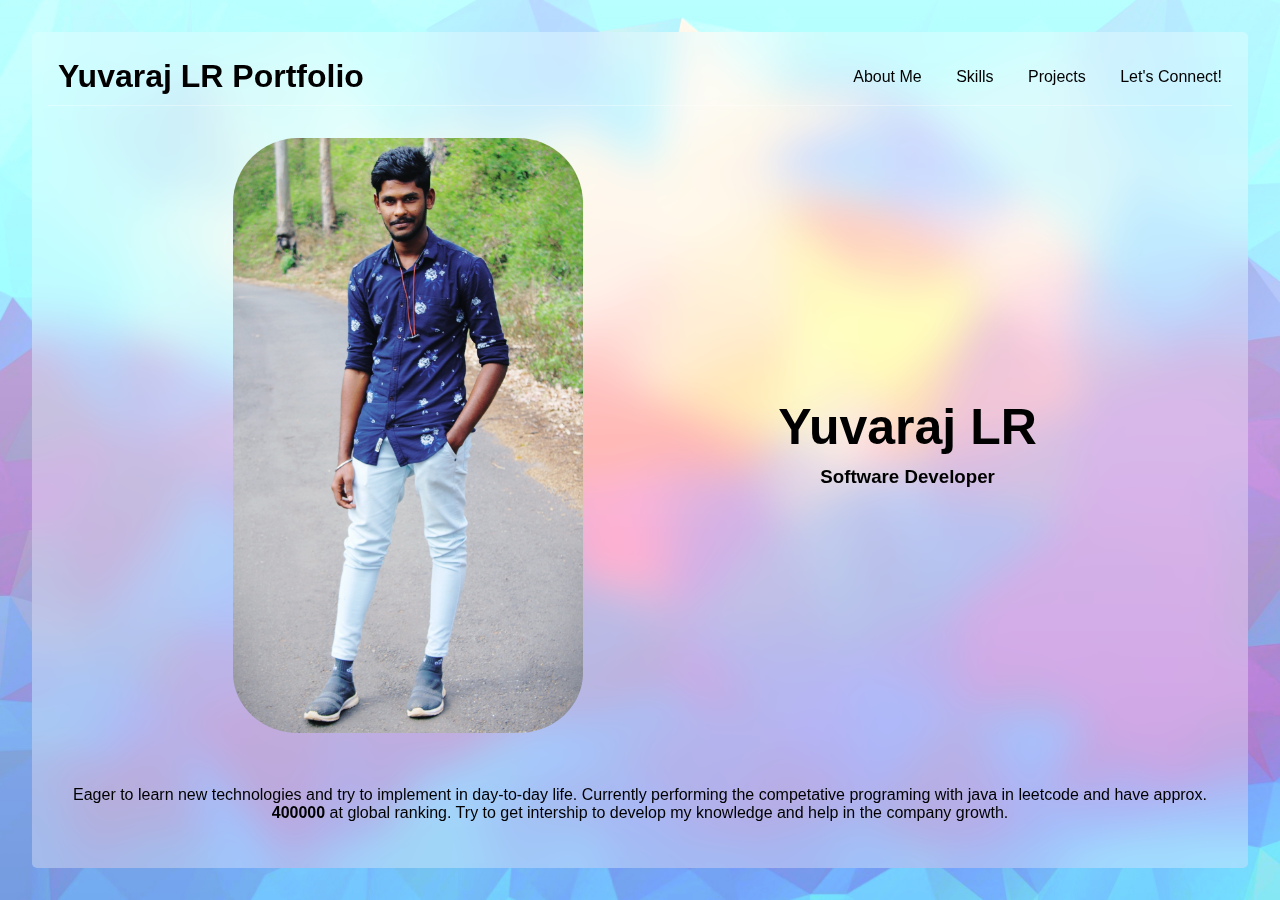
==== PortfolioWebsite/index.html @ 8c29f1a1 "My Personal Portfolio Website." ====
<!DOCTYPE html>
<html>

<head>
    <meta charset="utf-8">
    <meta name="viewport" content="width=device-width">
    <title>Portfolio</title>
    <link href="style.css" rel="stylesheet" type="text/css" />
</head>

<body>
    <main class='main'>
        <nav class='navBar'>
            <h1>Yuvaraj LR Portfolio</h1>
            <div class='navigationMenu'>
                <a href="#aboutMe">About Me</a>
                <a href="#skills">Skills</a>
                <a href="#projects">Projects</a>
                <a href="#contactForm">Let's Connect!</a>
                <div>
        </nav>
        <section class='heroSection'>
            <img class='profileImage' src='images/IMG_20220721_200206.jpg'>
            <div class='herosectionDetails'>
                <h1>Yuvaraj LR</h1>
                <h3>Software Developer</h3>
            </div>
        </section>
        <section class='aboutMe' id='aboutMe'>
            <p>Eager to learn new technologies and try to implement in day-to-day life. Currently performing the competative programing with java in leetcode and have approx. <strong>400000</strong> at global ranking. Try to get intership to develop my knowledge
                and help in the company growth. </p>
        </section>
        <section class='skillsAndProjects'>
            <div class='skills' id='skills'>
                <h1 class='cardHeading'>Skills</h1>
                <img title="java" src="images/java-svgrepo-com.svg" />
                <img title="python" src='./images/python-svgrepo-com.svg' alt="Python" />
                <img title="github" src='./images/github-svgrepo-com.svg' alt="Github" />
                <img title="HTML" src='./images/html5-svgrepo-com.svg' alt="Html" />
                <img title="CSS" src='./images/css3-svgrepo-com.svg' alt="Css" />
                <img title="JavaScript" src='./images/html5-svgrepo-com (1).svg' alt="JavaScript" />
            </div>
            <div class='projects' id='projects'>
                <h1 class='cardHeading'>Projects</h1>
                <div class='projectContainer'>
                    <img src='./images/leetcode-svgrepo-com.svg' alt="LeetCode" />

                    <div class='projectDescription'>
                        <h4>LeetCode Problems</h4>
                        <p>Performing the LeetCode Challenges on daily basics and securing ~= 450000 in global ranking with Java.
                            <h5>visit:- https://leetcode.com/yuvarajrama121/</h5> <br></p>

                    </div>
                </div>
                <div class='projectContainer'>
                    <img src='./images/egg_catcher.svg' alt="Egg_catcher" />
                    <div class='projectDescription'>
                        <h4>Egg-Catcher Game</h4>
                        <p>Built a GUI based gaming software where the egg's are dropped random,pick- up the eggs increases the score and dropping the eggs decreases the life. Used Python (Random, Tkinter Modules).
                            <h5>visit:- https://github.com/yuvaraj-LR/EggCatcher_Project</h5> <br></p>
                    </div>
                </div>
                <div class='projectContainer'>
                    <img src='./images/hangman.svg' alt="Hang-Man" />
                    <div class='projectDescription'>
                        <h4>Hang-Man Game</h4>
                        <p>Build a command line based gaming software where some random words are selected from the list of words and show to the users as dash(_) and give the user to input to guess that word. For every successful word found the dash(_)
                            become word and the wrong word lets to the kind man death.
                            <h5>visit:- https://github.com/yuvaraj-LR/Python_Projects</h5> <br></p>
                    </div>
                </div>
            </div>
            </div>

        </section>
        <section class='contactForm' id='contactForm'>
            <h1>Let's Connect!</h2>
                <div class='formGroup'>
                    <label for='name'>Enter Full Name</label><br />
                    <input type='text' id='name' placeholder='Full Name' />
                </div>
                <div class='formGroup'>
                    <label for='email'>Email</label><br />
                    <input type='text' id='email' placeholder='Email' />
                </div>
                <div class='formGroup'>
                    <label for='message'>Message</label><br />
                    <textarea placeholder="Send some message!" id="message" name="w3review" rows="4" cols="50"></textarea>
                </div>
                <button class='submitButton' onClick={submit()}>Connect</button>
        </section>
    </main>
    <script src="script.js"></script>
</body>

</html>
---- PortfolioWebsite/style.css ----
html,
body {
    height: 100%;
    width: 100%;
}

@import url("https://fonts.googleapis.com/css2?family=Poppins:wght@200;300;400;500;600;700&display=swap");

/* universal selector */

* {
    outline: none;
    box-sizing: border-box;
    padding: 0;
    margin: 0;
}


/* Smooth Scroll */

html {
    scroll-behavior: smooth;
    box-sizing: border-box;
    -webkit-font-smoothing: antialiased;
}


/* Custom Scrollbar  */

 ::-webkit-scrollbar {
    width: 10px;
}

 ::-webkit-scrollbar-track {
    background: #f1f1f1;
}

 ::-webkit-scrollbar-thumb {
    background: #888;
}

 ::-webkit-scrollbar-thumb:hover {
    background: #555;
}


/* Custom Scrollbar END */


/* Styles for background */

body::before {
    content: "";
    position: absolute;
    left: 0;
    top: 0;
    width: 100%;
    height: 100vh;
    background: linear-gradient( 180deg, rgba(255, 255, 255, 0.72) 0%, rgba(255, 255, 255, 0.45) 100%);
    -webkit-backdrop-filter: saturate(3);
    backdrop-filter: saturate(3);
}

body {
    font-family: "Poppins", sans-serif;
    background-image: url(./images/wallpaper.jpg);
    background-size: cover;
    background-position: center;
    display: flex;
    justify-content: center;
    align-items: center;
    flex-direction: column;
    padding: 2em;
    margin: 0;
    width: 100%;
    height: 100vh;
}

@media screen and (max-width: 480px) {
    body {
        padding: 0.8em;
    }
}

main {
    background-color: rgb(255 255 255 / 31%);
    display: flex;
    flex-direction: column;
    align-items: flex-start;
    max-width: 1250px;
    width: 100%;
    border-radius: 5px;
    backdrop-filter: blur(20px);
    -webkit-backdrop-filter: blur(20px);
    font-weight: 500;
    padding: 1rem 1rem 2rem 1rem;
    overflow: auto;
}

main::-webkit-scrollbar {
    display: none;
}


/* navbar styles */

.navBar {
    display: flex;
    align-items: center;
    justify-content: space-between;
    width: 100%;
    border-bottom: 1.5px solid rgb(255 255 255 / 35%);
}

.navBar>h1,
.navBar>navigationMenu {
    margin: 10px;
}

.navigationMenu>a {
    padding: 5px 10px;
    margin-left: 10px;
    text-decoration: none;
    color: black;
    display: inline-block;
}

.navigationMenu>a:hover {
    transition: ease-in-out 300ms;
    background: white;
}

@media only screen and (max-width: 760px) {
    .navigationMenu {
        display: none;
    }
}


/* navbar styles end */


/* Hero section styles */

.heroSection {
    margin: 2rem 0;
    width: 100%;
    display: flex;
    flex-wrap: wrap;
    align-items: center;
    justify-content: space-evenly;
}

.profileImage {
    width: 350px;
    height: 600px;
    padding-bottom: 5px;
    object-fit: cover;
    object-position: center;
    border-radius: 65px;
}

.herosectionDetails {
    text-align: center;
}

.herosectionDetails>h1 {
    font-size: 50px;
    margin: 10px;
}


/* Hero section styles end */


/* about me styles */

.aboutMe {
    margin: 1rem;
    text-align: center;
}


/* about me styles end */

.skillsAndProjects {
    margin: 1rem;
    display: grid;
    grid-template-columns: [one] 50% [two] 50%;
    grid-gap: 10px;
    align-items: center;
    justify-content: center;
    width: calc(100% - 2rem);
}

@media only screen and (max-width: 720px) {
    .skillsAndProjects {
        grid-template-columns: [one] 100%;
        grid-template-rows: [one] [two];
    }
}

.skillsAndProjects>.skills,
.skillsAndProjects>.projects {
    min-width: 250px;
    margin: 1rem;
    min-height: 250px;
}

.skillsAndProjects>.skills,
.skillsAndProjects>.projects {
    display: flex;
    flex-wrap: wrap;
    align-items: center;
    justify-content: center;
    align-content: center;
    background-color: rgb(255 255 255 / 31%);
    border: 1px solid rgb(255 255 255 / 31%);
    border-radius: 5px;
    padding: 1rem;
    margin-bottom: 2rem;
}

.cardHeading {
    display: block;
    width: 90%;
    /* text-align: center; */
    margin: 0;
    margin-bottom: 1rem;
}

.skillsAndProjects>.skills>img {
    width: 60px;
    height: 60px;
    margin-bottom: 15px;
    margin-right: 15px;
}

.skillsAndProjects>.skills>img:hover {
    transition: ease-in 300ms;
    transform: scale(0.85);
    cursor: pointer;
}

.projectContainer {
    display: flex;
    width: 90%;
}

.projectContainer>img {
    width: 60px;
    height: 60px;
    padding-right: 10px;
}

.projectContainer>.projectDescription>h4 {
    margin: 0;
}

.projectContainer>.projectDescription>p {
    margin: 0;
    margin-bottom: 1rem;
}

.contactForm {
    margin: 2rem;
    width: calc(100% - 4rem);
    background-color: rgb(255 255 255 / 31%);
    border: 1px solid rgb(255 255 255 / 31%);
    border-radius: 5px;
    padding: 1rem;
}

.contactForm>.formGroup {
    margin-bottom: 1rem;
}

.formGroup>input,
.formGroup>textarea {
    width: 100%;
    padding: 5px 10px;
    margin-top: 5px;
    font-weight: 600;
}

.submitButton {
    padding: 10px 20px;
    font-weight: 600;
    font-size: 15px;
}

@media only screen and (max-width: 460px) {
    .profileImage {
        width: 250px;
        height: 250px;
        object-fit: cover;
        object-position: center;
        border-radius: 5px;
    }
    .herosectionDetails>h1 {
        font-size: 30px;
        margin-top: 1.5rem;
        margin-bottom: 0rem;
    }
    .herosectionDetails>h3 {
        font-size: 20px;
        margin: 0;
        font-weight: 400;
    }
}
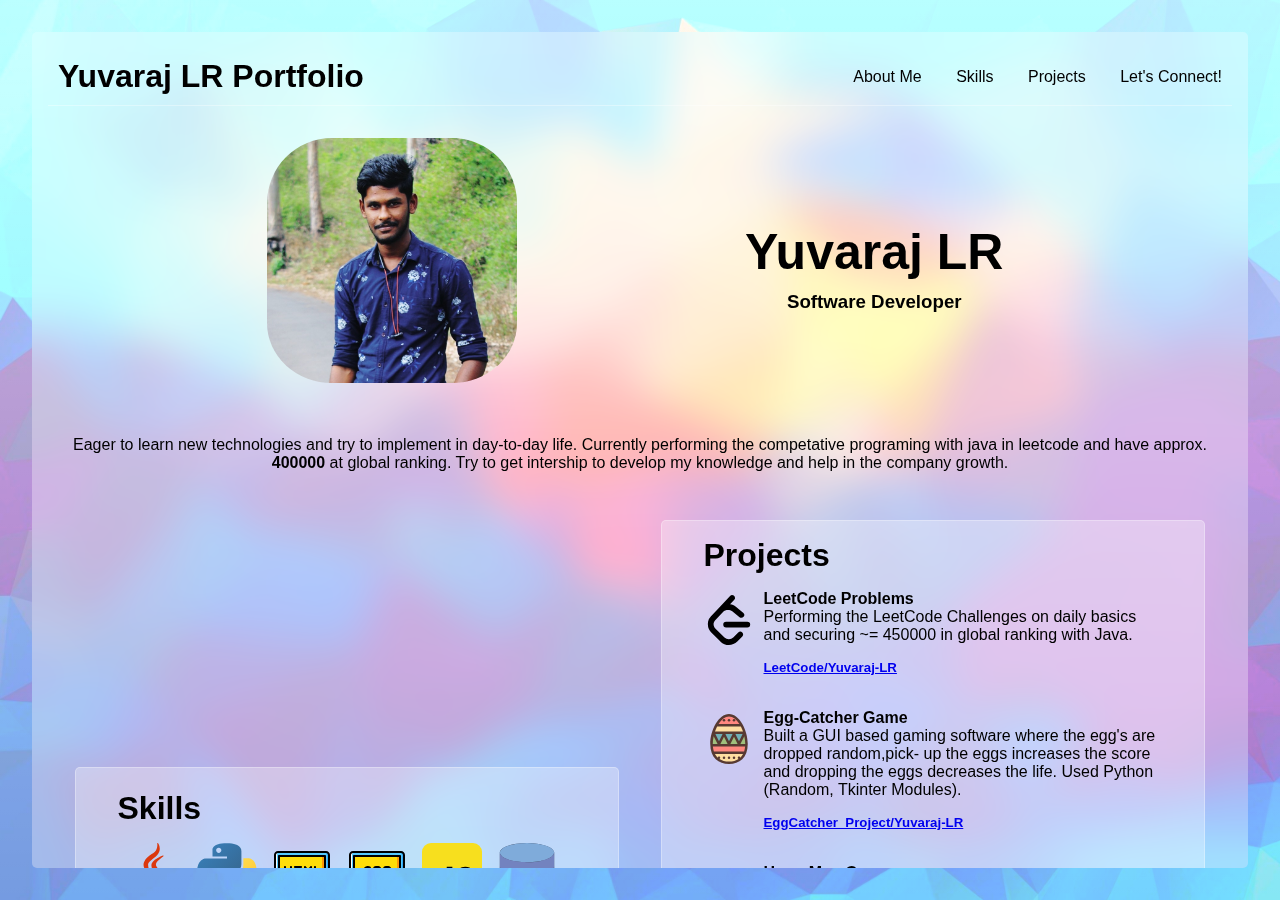
==== commit 59a4abc3: "Portfolio Website" ====
--- a/PortfolioWebsite/index.html
+++ b/PortfolioWebsite/index.html
@@ -2,95 +2,126 @@
 <html>
 
 <head>
-    <meta charset="utf-8">
-    <meta name="viewport" content="width=device-width">
-    <title>Portfolio</title>
-    <link href="style.css" rel="stylesheet" type="text/css" />
+  <meta charset="utf-8">
+  <meta name="viewport" content="width=device-width">
+  <title>Portfolio</title>
+  <link href="style.css" rel="stylesheet" type="text/css" />
 </head>
 
 <body>
-    <main class='main'>
-        <nav class='navBar'>
-            <h1>Yuvaraj LR Portfolio</h1>
-            <div class='navigationMenu'>
-                <a href="#aboutMe">About Me</a>
-                <a href="#skills">Skills</a>
-                <a href="#projects">Projects</a>
-                <a href="#contactForm">Let's Connect!</a>
-                <div>
-        </nav>
-        <section class='heroSection'>
-            <img class='profileImage' src='images/IMG_20220721_200206.jpg'>
-            <div class='herosectionDetails'>
-                <h1>Yuvaraj LR</h1>
-                <h3>Software Developer</h3>
-            </div>
-        </section>
-        <section class='aboutMe' id='aboutMe'>
-            <p>Eager to learn new technologies and try to implement in day-to-day life. Currently performing the competative programing with java in leetcode and have approx. <strong>400000</strong> at global ranking. Try to get intership to develop my knowledge
-                and help in the company growth. </p>
-        </section>
-        <section class='skillsAndProjects'>
-            <div class='skills' id='skills'>
-                <h1 class='cardHeading'>Skills</h1>
-                <img title="java" src="images/java-svgrepo-com.svg" />
-                <img title="python" src='./images/python-svgrepo-com.svg' alt="Python" />
-                <img title="github" src='./images/github-svgrepo-com.svg' alt="Github" />
-                <img title="HTML" src='./images/html5-svgrepo-com.svg' alt="Html" />
-                <img title="CSS" src='./images/css3-svgrepo-com.svg' alt="Css" />
-                <img title="JavaScript" src='./images/html5-svgrepo-com (1).svg' alt="JavaScript" />
-            </div>
-            <div class='projects' id='projects'>
-                <h1 class='cardHeading'>Projects</h1>
-                <div class='projectContainer'>
-                    <img src='./images/leetcode-svgrepo-com.svg' alt="LeetCode" />
+  <main class='main'>
+    <nav class='navBar'>
+      <h1>Yuvaraj LR Portfolio</h1>
+      <div class='navigationMenu'>
+        <a href="#aboutMe">About Me</a>
+        <a href="#skills">Skills</a>
+        <a href="#projects">Projects</a>
+        <a href="#contactForm">Let's Connect!</a>
+        <div>
+    </nav>
+    <section class='heroSection'>
+      <img class='profileImage' src='BG_Profile_Image/Profile.jpg'>
+      <div class='herosectionDetails'>
+        <h1>Yuvaraj LR</h1>
+        <h3>Software Developer</h3>
+      </div>
+    </section>
+    <section class='aboutMe' id='aboutMe'>
+      <p>Eager to learn new technologies and try to implement in day-to-day life. Currently performing the competative
+        programing with java in leetcode and have approx. <strong>400000</strong> at global ranking. Try to get
+        intership to develop my knowledge and help in the company growth. </p>
+    </section>
+    <section class='skillsAndProjects'>
+      <div class='skills' id='skills'>
+        <h1 class='cardHeading'>Skills</h1>
+        <img title="Java" src="Skills_Images/java-svgrepo-com.svg" />
+        <img title="Python" src='Skills_Images/python-svgrepo-com.svg' alt="Python" />
+        <img title="HTML" src='Skills_Images/html_cs.svg' alt="Html" />
+        <img title="CSS" src='Skills_Images/css_cs.svg' alt="Css" />
+        <img title="JavaScript" src='Skills_Images/javascript.svg' alt="JavaScript" />
+        <img title="Oracle DB" src="Skills_Images/database.svg" alt="database" />
+        <img title="Github" src='Skills_Images/github-svgrepo-com.svg' alt="Github" />
+      </div>
+      <div class='projects' id='projects'>
+        <h1 class='cardHeading'>Projects</h1>
+        <div class='projectContainer'>
+          <img src='Project_Images/leetcode-svgrepo-com.svg' alt="LeetCode" />
 
-                    <div class='projectDescription'>
-                        <h4>LeetCode Problems</h4>
-                        <p>Performing the LeetCode Challenges on daily basics and securing ~= 450000 in global ranking with Java.
-                            <h5>visit:- https://leetcode.com/yuvarajrama121/</h5> <br></p>
+          <div class='projectDescription'>
+            <h4>LeetCode Problems</h4>
+            <p>Performing the LeetCode Challenges on daily basics and
+              securing ~= 450000 in global ranking with Java.
+              <a href="https://leetcode.com/yuvarajrama121/">
+                <h5>LeetCode/Yuvaraj-LR</h5>
+              </a> <br>
+            </p>
 
-                    </div>
-                </div>
-                <div class='projectContainer'>
-                    <img src='./images/egg_catcher.svg' alt="Egg_catcher" />
-                    <div class='projectDescription'>
-                        <h4>Egg-Catcher Game</h4>
-                        <p>Built a GUI based gaming software where the egg's are dropped random,pick- up the eggs increases the score and dropping the eggs decreases the life. Used Python (Random, Tkinter Modules).
-                            <h5>visit:- https://github.com/yuvaraj-LR/EggCatcher_Project</h5> <br></p>
-                    </div>
-                </div>
-                <div class='projectContainer'>
-                    <img src='./images/hangman.svg' alt="Hang-Man" />
-                    <div class='projectDescription'>
-                        <h4>Hang-Man Game</h4>
-                        <p>Build a command line based gaming software where some random words are selected from the list of words and show to the users as dash(_) and give the user to input to guess that word. For every successful word found the dash(_)
-                            become word and the wrong word lets to the kind man death.
-                            <h5>visit:- https://github.com/yuvaraj-LR/Python_Projects</h5> <br></p>
-                    </div>
-                </div>
-            </div>
-            </div>
+          </div>
+        </div>
+        <div class='projectContainer'>
+          <img src='Project_Images/egg_catcher.svg' alt="Egg_catcher" />
+          <div class='projectDescription'>
+            <h4>Egg-Catcher Game</h4>
+            <p>Built a GUI based gaming software where the egg's are
+              dropped random,pick- up the eggs increases the score and
+              dropping the eggs decreases the life. Used Python (Random,
+              Tkinter Modules).
+              <a href="https://github.com/yuvaraj-LR/EggCatcher_Project">
+                <h5>EggCatcher_Project/Yuvaraj-LR</h5>
+              </a> <br>
+            </p>
+          </div>
+        </div>
+        <div class='projectContainer'>
+          <img src='./Project_Images/hangman.svg' alt="Hang-Man" />
+          <div class='projectDescription'>
+            <h4>Hang-Man Game</h4>
+            <p>Built a command line based gaming software where some random words are selected from the list of words
+              and show to the users as dash(_) and give the user to input to guess that word. For every successful word
+              found the dash(_) become word and the wrong word lets to the kind man death.
+              <a href="https://github.com/yuvaraj-LR/Python_Projects">
+                <h5>Python_Projects/Yuvaraj-LR</h5>
+              </a> <br>
+            </p>
+          </div>
+        </div>
+        <div class='projectContainer'>
+          <img src='./Project_Images/robot.svg' alt="AI-Assistant" />
+          <div class='projectDescription'>
+            <h4>Zara Project</h4>
+            <p>Built a personal AI-Assistance named as <strong>Zara</strong> to help the user needs in voice command.
+              She
+              can able to do functions like time, day, joke, remebering things, search in chrome and more. Used Python
+              (pyttsx3, datetime, speech_recognition, wikipedia, smtplib, webbrowser, os, pyautogui, psutil, pyjokes
+              libraies).
+              <a href="https://github.com/yuvaraj-LR/Zara_AI-Assistance">
+                <h5>Zara_AI-Assistant</h5>
+              </a> <br>
+            </p>
+          </div>
+        </div>
+      </div>
+      </div>
 
-        </section>
-        <section class='contactForm' id='contactForm'>
-            <h1>Let's Connect!</h2>
-                <div class='formGroup'>
-                    <label for='name'>Enter Full Name</label><br />
-                    <input type='text' id='name' placeholder='Full Name' />
-                </div>
-                <div class='formGroup'>
-                    <label for='email'>Email</label><br />
-                    <input type='text' id='email' placeholder='Email' />
-                </div>
-                <div class='formGroup'>
-                    <label for='message'>Message</label><br />
-                    <textarea placeholder="Send some message!" id="message" name="w3review" rows="4" cols="50"></textarea>
-                </div>
-                <button class='submitButton' onClick={submit()}>Connect</button>
-        </section>
-    </main>
-    <script src="script.js"></script>
+    </section>
+    <section class='contactForm' id='contactForm'>
+      <h1>Let's Connect!</h2>
+        <div class='formGroup'>
+          <label for='name'>Enter Full Name</label><br />
+          <input type='text' id='name' placeholder='Full Name' />
+        </div>
+        <div class='formGroup'>
+          <label for='email'>Email</label><br />
+          <input type='text' id='email' placeholder='Email' />
+        </div>
+        <div class='formGroup'>
+          <label for='message'>Message</label><br />
+          <textarea placeholder="Send some message!" id="message" name="w3review" rows="4" cols="50"></textarea>
+        </div>
+        <button class='submitButton' onClick={submit()}>Connect</button>
+    </section>
+  </main>
+  <script src="script.js"></script>
 </body>
 
 </html>--- a/PortfolioWebsite/style.css
+++ b/PortfolioWebsite/style.css
@@ -1,310 +1,291 @@
-html,
+html, body {
+  height: 100%;
+  width: 100%;
+}
+@import url("https://fonts.googleapis.com/css2?family=Poppins:wght@200;300;400;500;600;700&display=swap");
+
+/* universal selector */
+* {
+  outline: none;
+  box-sizing: border-box;
+  padding: 0;
+  margin: 0;
+}
+
+/* Smooth Scroll */
+html{
+  scroll-behavior: smooth;
+  box-sizing: border-box;
+  -webkit-font-smoothing: antialiased;
+}
+
+/* Custom Scrollbar  */
+::-webkit-scrollbar {
+  width: 10px;
+}
+::-webkit-scrollbar-track {
+  background: #f1f1f1; 
+}
+::-webkit-scrollbar-thumb {
+  background: #888; 
+}
+::-webkit-scrollbar-thumb:hover {
+  background: #555; 
+}
+/* Custom Scrollbar END */
+
+/* Styles for background */
+body::before{
+  content: "";
+  position: absolute;
+  left: 0;
+  top: 0;
+  width: 100%;
+  height: 100vh;
+  background: linear-gradient(
+180deg
+, rgba(255, 255, 255, 0.72) 0%, rgba(255, 255, 255, 0.45) 100%);
+  -webkit-backdrop-filter: saturate(3);
+  backdrop-filter: saturate(3);
+}
+
 body {
-    height: 100%;
-    width: 100%;
-}
-
-@import url("https://fonts.googleapis.com/css2?family=Poppins:wght@200;300;400;500;600;700&display=swap");
-
-/* universal selector */
-
-* {
-    outline: none;
-    box-sizing: border-box;
-    padding: 0;
-    margin: 0;
-}
-
-
-/* Smooth Scroll */
-
-html {
-    scroll-behavior: smooth;
-    box-sizing: border-box;
-    -webkit-font-smoothing: antialiased;
-}
-
-
-/* Custom Scrollbar  */
-
- ::-webkit-scrollbar {
-    width: 10px;
-}
-
- ::-webkit-scrollbar-track {
-    background: #f1f1f1;
-}
-
- ::-webkit-scrollbar-thumb {
-    background: #888;
-}
-
- ::-webkit-scrollbar-thumb:hover {
-    background: #555;
-}
-
-
-/* Custom Scrollbar END */
-
-
-/* Styles for background */
-
-body::before {
-    content: "";
-    position: absolute;
-    left: 0;
-    top: 0;
-    width: 100%;
-    height: 100vh;
-    background: linear-gradient( 180deg, rgba(255, 255, 255, 0.72) 0%, rgba(255, 255, 255, 0.45) 100%);
-    -webkit-backdrop-filter: saturate(3);
-    backdrop-filter: saturate(3);
-}
-
-body {
-    font-family: "Poppins", sans-serif;
-    background-image: url(./images/wallpaper.jpg);
-    background-size: cover;
-    background-position: center;
-    display: flex;
-    justify-content: center;
-    align-items: center;
-    flex-direction: column;
-    padding: 2em;
-    margin: 0;
-    width: 100%;
-    height: 100vh;
+  font-family: "Poppins", sans-serif;
+  background-image: url(BG_Profile_Image/background.jpg);
+  
+  background-size: cover;
+  background-position: center;
+  display: flex;
+  justify-content: center;
+  align-items: center;
+  flex-direction: column;
+  padding: 2em;
+  margin: 0;
+  width: 100%;
+  height: 100vh;
 }
 
 @media screen and (max-width: 480px) {
-    body {
-        padding: 0.8em;
-    }
+  body {
+    padding: 0.8em;
+  }
 }
 
 main {
-    background-color: rgb(255 255 255 / 31%);
-    display: flex;
-    flex-direction: column;
-    align-items: flex-start;
-    max-width: 1250px;
-    width: 100%;
-    border-radius: 5px;
-    backdrop-filter: blur(20px);
-    -webkit-backdrop-filter: blur(20px);
-    font-weight: 500;
-    padding: 1rem 1rem 2rem 1rem;
-    overflow: auto;
-}
-
-main::-webkit-scrollbar {
+  background-color: rgb(255 255 255 / 31%);
+  display: flex;
+  flex-direction: column;
+  align-items: flex-start;
+  max-width: 1250px;
+  width: 100%;
+  border-radius: 5px;
+  backdrop-filter: blur(20px);
+  -webkit-backdrop-filter: blur(20px);
+  font-weight: 500;
+  padding: 1rem 1rem 2rem 1rem;
+  overflow: auto;
+}
+
+main::-webkit-scrollbar{
+  display: none;
+}
+
+/* navbar styles */
+.navBar{
+  display: flex;
+  align-items: center;
+  justify-content: space-between;
+  width: 100%;
+  border-bottom: 1.5px solid rgb(255 255 255 / 35%);
+}
+
+.navBar > h1,.navBar > navigationMenu{
+  margin: 10px;
+}
+
+.navigationMenu > a{
+  padding: 5px 10px;
+  margin-left: 10px; 
+  text-decoration: none;
+  color: black;
+  display: inline-block;
+}
+
+.navigationMenu > a:hover{
+  transition: ease-in-out 300ms;
+  background: white;
+}
+
+@media only screen and (max-width: 760px){
+  .navigationMenu{
     display: none;
-}
-
-
-/* navbar styles */
-
-.navBar {
-    display: flex;
-    align-items: center;
-    justify-content: space-between;
-    width: 100%;
-    border-bottom: 1.5px solid rgb(255 255 255 / 35%);
-}
-
-.navBar>h1,
-.navBar>navigationMenu {
-    margin: 10px;
-}
-
-.navigationMenu>a {
-    padding: 5px 10px;
-    margin-left: 10px;
-    text-decoration: none;
-    color: black;
-    display: inline-block;
-}
-
-.navigationMenu>a:hover {
-    transition: ease-in-out 300ms;
-    background: white;
-}
-
-@media only screen and (max-width: 760px) {
-    .navigationMenu {
-        display: none;
-    }
-}
-
-
+  }
+}
 /* navbar styles end */
 
 
+
 /* Hero section styles */
-
-.heroSection {
-    margin: 2rem 0;
-    width: 100%;
-    display: flex;
-    flex-wrap: wrap;
-    align-items: center;
-    justify-content: space-evenly;
-}
-
-.profileImage {
-    width: 350px;
-    height: 600px;
+.heroSection{
+  margin: 2rem 0;
+  width: 100%;
+  display: flex;
+  flex-wrap: wrap;
+  align-items: center;
+  justify-content: space-evenly;
+}
+
+.profileImage{
+    width: 250px;
+    height: 250px;
     padding-bottom: 5px;
     object-fit: cover;
     object-position: center;
     border-radius: 65px;
 }
 
-.herosectionDetails {
-    text-align: center;
-}
-
-.herosectionDetails>h1 {
-    font-size: 50px;
-    margin: 10px;
-}
-
+.herosectionDetails{
+  text-align: center;
+}
+
+.herosectionDetails > h1{
+  font-size: 50px;
+  margin: 10px;
+}
 
 /* Hero section styles end */
 
 
+
 /* about me styles */
-
-.aboutMe {
-    margin: 1rem;
-    text-align: center;
-}
-
-
+.aboutMe{
+  margin: 1rem;
+  text-align: center;
+}
 /* about me styles end */
 
-.skillsAndProjects {
-    margin: 1rem;
-    display: grid;
-    grid-template-columns: [one] 50% [two] 50%;
-    grid-gap: 10px;
-    align-items: center;
-    justify-content: center;
-    width: calc(100% - 2rem);
-}
-
-@media only screen and (max-width: 720px) {
-    .skillsAndProjects {
-        grid-template-columns: [one] 100%;
-        grid-template-rows: [one] [two];
-    }
-}
-
-.skillsAndProjects>.skills,
-.skillsAndProjects>.projects {
-    min-width: 250px;
-    margin: 1rem;
-    min-height: 250px;
-}
-
-.skillsAndProjects>.skills,
-.skillsAndProjects>.projects {
-    display: flex;
-    flex-wrap: wrap;
-    align-items: center;
-    justify-content: center;
-    align-content: center;
-    background-color: rgb(255 255 255 / 31%);
-    border: 1px solid rgb(255 255 255 / 31%);
+.skillsAndProjects{
+  margin: 1rem;
+  display: grid;
+  grid-template-columns: [one] 50% [two] 50%;
+  grid-gap: 10px;
+  align-items: center;
+  justify-content: center;
+  width: calc(100% - 2rem);
+}
+
+@media only screen and (max-width: 720px){
+  .skillsAndProjects{
+    grid-template-columns: [one] 100%;
+    grid-template-rows: [one] [two]; 
+  }
+}
+
+.skillsAndProjects > .skills,.skillsAndProjects> .projects{
+  min-width: 250px;
+  margin: 1rem;
+  min-height: 250px;
+}
+
+.skillsAndProjects > .skills, .skillsAndProjects > .projects{
+  display: flex;
+  flex-wrap: wrap;
+  align-items: center;
+  justify-content: center;
+  align-content: center;
+  background-color: rgb(255 255 255 / 31%);
+  border: 1px solid rgb(255 255 255 / 31%);
+  border-radius: 5px;
+  padding: 1rem;
+  margin-bottom: 2rem;
+}
+
+.cardHeading{
+  display: block;
+  width: 90%;
+  /* text-align: center; */
+  margin: 0;
+  margin-bottom: 1rem;
+}
+
+.skillsAndProjects > .skills > img{
+  width: 60px;
+  height: 60px;
+  margin-bottom: 15px;
+  margin-right: 15px;
+}
+
+.skillsAndProjects > .skills > img:hover{
+  transition: ease-in 300ms;
+  transform: scale(0.85);
+  cursor: pointer;
+}
+
+.projectContainer{
+  display: flex;
+  width: 90%;
+}
+
+.projectContainer > img{
+  width: 60px;
+  height: 60px;
+  padding-right: 10px;
+}
+
+.projectContainer > .projectDescription > h4{
+  margin: 0;
+}
+
+.projectContainer > .projectDescription > p{
+  margin: 0;
+  margin-bottom: 1rem;
+}
+
+.contactForm{
+  margin: 2rem;
+  width: calc(100% - 4rem);
+  background-color: rgb(255 255 255 / 31%);
+  border: 1px solid rgb(255 255 255 / 31%);
+  border-radius: 5px;
+  padding: 1rem;
+}
+
+.contactForm > .formGroup{
+  margin-bottom: 1rem;
+}
+
+.formGroup > input, .formGroup > textarea{
+  width: 100%;
+  padding: 5px 10px;
+  margin-top: 5px;
+  font-weight: 600;
+}
+
+.submitButton{
+  padding: 10px 20px;
+  font-weight: 600;
+  font-size: 15px;
+}
+
+@media only screen and (max-width: 460px){
+
+  .profileImage{
+    width: 250px;
+    height: 250px;
+    object-fit: cover;
+    object-position: center;
     border-radius: 5px;
-    padding: 1rem;
-    margin-bottom: 2rem;
-}
-
-.cardHeading {
-    display: block;
-    width: 90%;
-    /* text-align: center; */
+  }
+
+  .herosectionDetails > h1{
+    font-size: 30px;
+    margin-top: 1.5rem;
+    margin-bottom: 0rem;
+  } 
+
+  .herosectionDetails > h3{
+    font-size: 20px;
     margin: 0;
-    margin-bottom: 1rem;
-}
-
-.skillsAndProjects>.skills>img {
-    width: 60px;
-    height: 60px;
-    margin-bottom: 15px;
-    margin-right: 15px;
-}
-
-.skillsAndProjects>.skills>img:hover {
-    transition: ease-in 300ms;
-    transform: scale(0.85);
-    cursor: pointer;
-}
-
-.projectContainer {
-    display: flex;
-    width: 90%;
-}
-
-.projectContainer>img {
-    width: 60px;
-    height: 60px;
-    padding-right: 10px;
-}
-
-.projectContainer>.projectDescription>h4 {
-    margin: 0;
-}
-
-.projectContainer>.projectDescription>p {
-    margin: 0;
-    margin-bottom: 1rem;
-}
-
-.contactForm {
-    margin: 2rem;
-    width: calc(100% - 4rem);
-    background-color: rgb(255 255 255 / 31%);
-    border: 1px solid rgb(255 255 255 / 31%);
-    border-radius: 5px;
-    padding: 1rem;
-}
-
-.contactForm>.formGroup {
-    margin-bottom: 1rem;
-}
-
-.formGroup>input,
-.formGroup>textarea {
-    width: 100%;
-    padding: 5px 10px;
-    margin-top: 5px;
-    font-weight: 600;
-}
-
-.submitButton {
-    padding: 10px 20px;
-    font-weight: 600;
-    font-size: 15px;
-}
-
-@media only screen and (max-width: 460px) {
-    .profileImage {
-        width: 250px;
-        height: 250px;
-        object-fit: cover;
-        object-position: center;
-        border-radius: 5px;
-    }
-    .herosectionDetails>h1 {
-        font-size: 30px;
-        margin-top: 1.5rem;
-        margin-bottom: 0rem;
-    }
-    .herosectionDetails>h3 {
-        font-size: 20px;
-        margin: 0;
-        font-weight: 400;
-    }
+    font-weight: 400;
+  }
 }